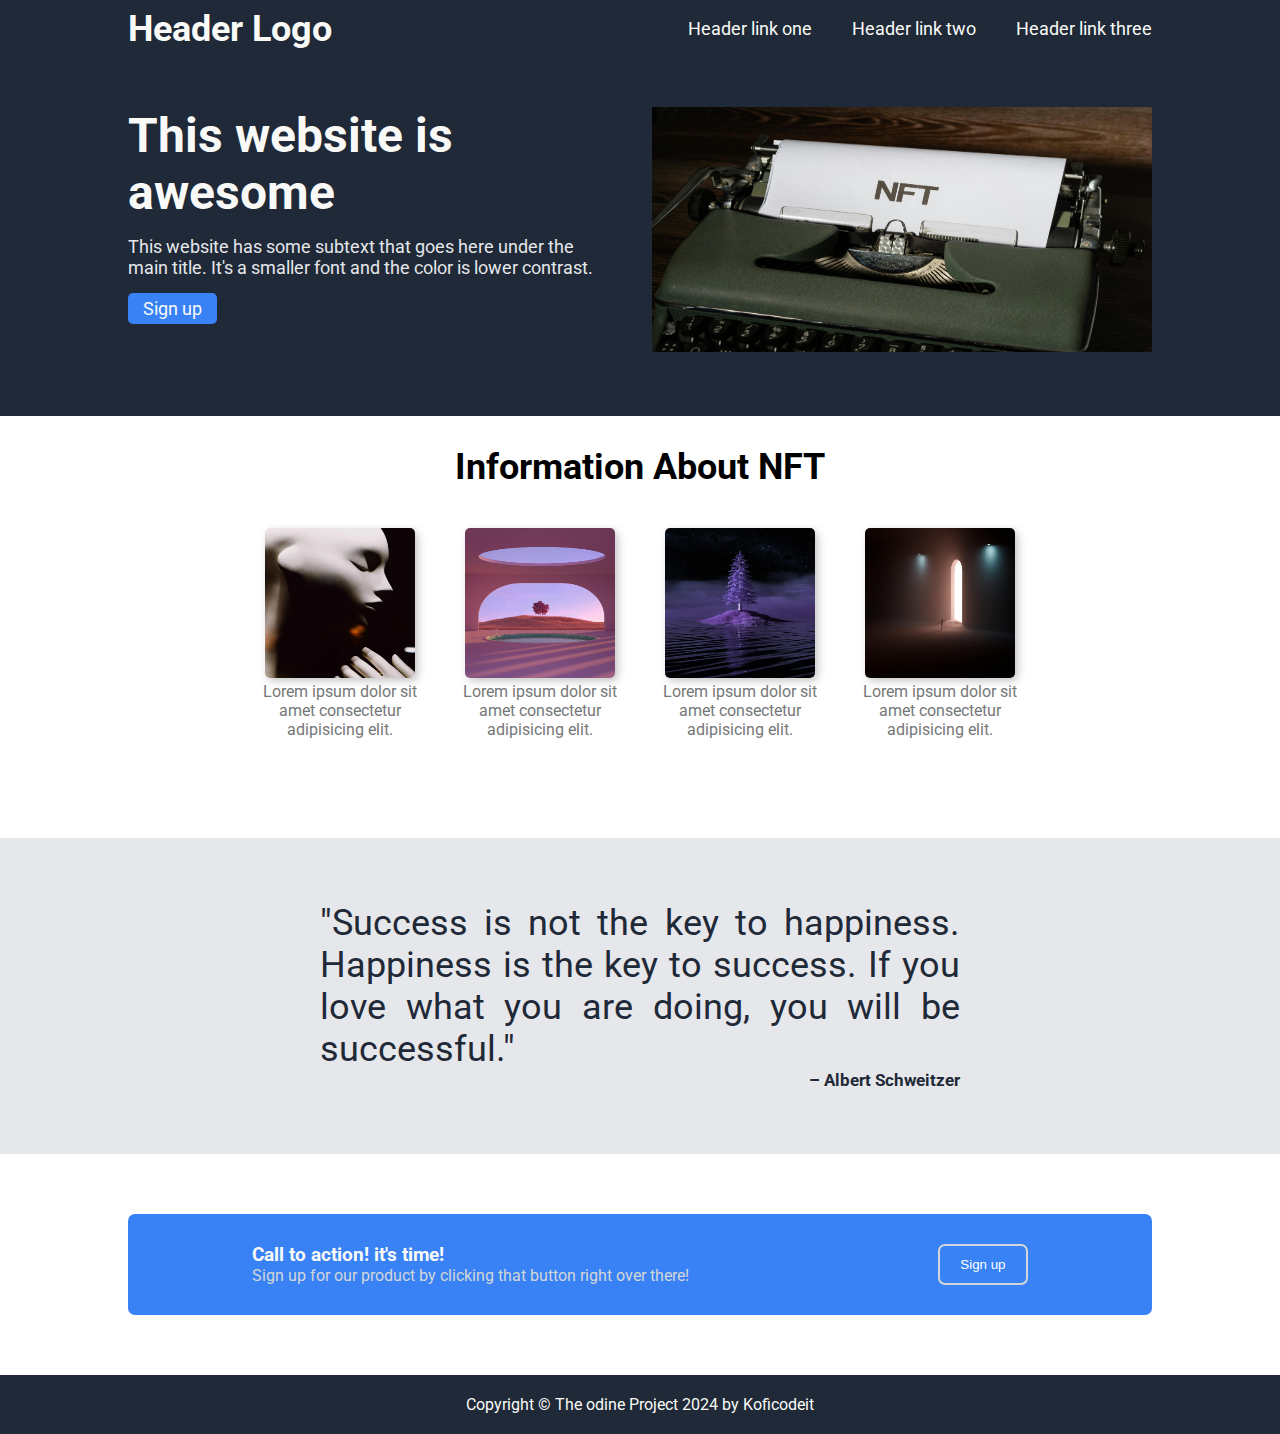
==== Odine-Landing-Page/index.html @ 933264b4 "Odine Landing Page" ====
<!DOCTYPE html>
<html lan="en">
    <head>
        <meta charset="UTF-8">
        <meta name="viewport" content="width=device-width, initial-scale=1.0">
        <meta name="authur" content="Koficodeit">
        <meta name="description" content="My first odine Landing page">

        <title>Odine Landing Page</title>

        <link rel="preconnect" href="https://fonts.googleapis.com">
<link rel="preconnect" href="https://fonts.gstatic.com" crossorigin>
<link href="https://fonts.googleapis.com/css2?family=Roboto:ital,wght@0,100;0,300;0,400;0,500;0,700;0,900;1,100;1,300;1,400;1,500;1,700;1,900&display=swap" rel="stylesheet">

        <link rel="stylesheet" href="styles/styles.css">
    </head>
    <body>
        <main>
            <header class="content-wrap">
                <nav>
                    <h2>Header Logo</h2>

                    <ul>
                        <li><a href="#">Header link one</a></li>
                        <li><a href="#">Header link two</a></li>
                        <li><a href="#">Header link three</a></li>
                    </ul>
                </nav>

                <section class="banner">
                    <section class="headerText">
                        <h1>This website is awesome</h1>

                        <p>This website has some subtext that goes here under the main title. It's a smaller font and the color is lower contrast.</p>

                        <li><a href="#" class="signUp">Sign up</a></li>
                    </section>

                    <section class="bannerImage">
                        <img src="assets/NFTbanner.jpg" alt="">
                    </section>
                </section>
            </header>

            <section class="container">
                <h2>Information About NFT</h2>

                <section class="containerItem">
                    
                    <section class="item">

                            <img src="assets/NFT (1).jpg" alt="">
                            <p class="sentence">Lorem ipsum dolor sit amet consectetur adipisicing elit.</p>
    
                    </section>

                    <section class="item">

                            <img src="assets/NFT (2).jpg" alt="">
                            <p class="sentence">Lorem ipsum dolor sit amet consectetur adipisicing elit.</p>
    
                    </section>

                    <section class="item">

                            <img src="assets/NFT (3).jpg" alt="">
                            <p class="sentence">Lorem ipsum dolor sit amet consectetur adipisicing elit.</p>
    
                    </section>

                    <section class="item">

                            <img src="assets/NFT (4).jpg" alt="">
                            <p class="sentence">Lorem ipsum dolor sit amet consectetur adipisicing elit.</p>
    
                    </section>

                </section>
            </section>

             <section class="qoute">
                <section class="quoteCenter">
                    <p>"Success is not the key to happiness. Happiness is the key to success. If you love what you are doing, you will be successful."</p>
                <span>– Albert Schweitzer</span>
                </section>
            </section>

            <section class="content-wrap actionCall">
                <section class="action" >
                    <section>
                        <h3>Call to action! it's time!</h3>
                        <p>Sign up for our product by clicking that button right over there!</p>
                    </section>

                    <button>Sign up</button>
                </section>
            </section>
        </main>

        <footer>
            <p>Copyright &copy; The odine Project 2024 by Koficodeit</p>
        </footer>
    </body>
</html>
---- Odine-Landing-Page/styles/styles.css ----
/* =======================================
UNIVERSAL STLYING
=======================================*/

* {
    box-sizing: border-box;
}

body {
    padding: 0;
    margin: 0;
    font-family: roboto;
    color: #f9faf8;
}

li {
    list-style: none;
}

a {
    text-decoration: none;
    color: #f9faf8;
}

h1, h2, h3, p {
    margin: 0;
}

.content-wrap {
    padding: 0 10%;
}



/* =======================================
NAVIGATION
=======================================*/

header {
    background: #1f2937;
    font-size: 18px;
}

nav, ul, .banner, .containerItem {
    display: flex;
}

nav {
    justify-content: space-between;
    align-items: center;
}

ul, .banner, .containerItem {
    gap: 40px;
}

section.banner {
    padding-top: 50px;
    padding-bottom: 60px;
}

h2 {
    font-size: 36px;
}

.bannerImage img {
    width: 500px;
    height: 245px;
}

h1 {
    font-size: 48px;
    font-weight: bolder;
}

.headerText p {
    font-size: 18px;
    padding: 15px 0 20px 0;
    color: #e5e7eb;
}

.headerText a {
    padding: 5px 15px;
    background: #3882f6;
    border-radius: 5px;
}

.container {
    color: black;
    text-align: center;
    padding-top: 30px;
    margin-bottom: 80px;
}

.containerItem {
    justify-content: center;
    padding-top: 40px;
}

.item img {
    border-radius: 5px;
    width: 150px;
    height: 150px;
    box-shadow: 3px 3px 8px 0px rgb(199, 197, 197);
}

.item {
    width: 160px;
    height: 230px;
}

.item p {
    color: #767778;
}

.qoute {
    background: #e5e7eb;
    font-size: 36px;
    color: #1f2937;
    padding: 5% 0;
}

.quoteCenter p { 
    text-align: justify;
}

.quoteCenter {
    width: 50%;
    margin: auto;
}

section.quoteCenter span {
    display: flex;
    justify-content: flex-end;
    font-weight: bold;
    font-size: 17px;
}

.action {
    border-radius: 7px;
    display: flex;
    justify-content: space-around;
    background: #3882f6;
    padding: 30px 0;
}

.actionCall {
    padding-top: 60px;
    padding-bottom: 60px;
}

.action p {
    color: #d3d6d8;
}

button {
    padding: 0px 20px;
    background: transparent;
    border: 2px solid #d3d6d8;
    border-radius: 7px;
    color: #ffffff;
}

footer {
    text-align: center;
    background: #1f2937;
    padding: 20px;
}
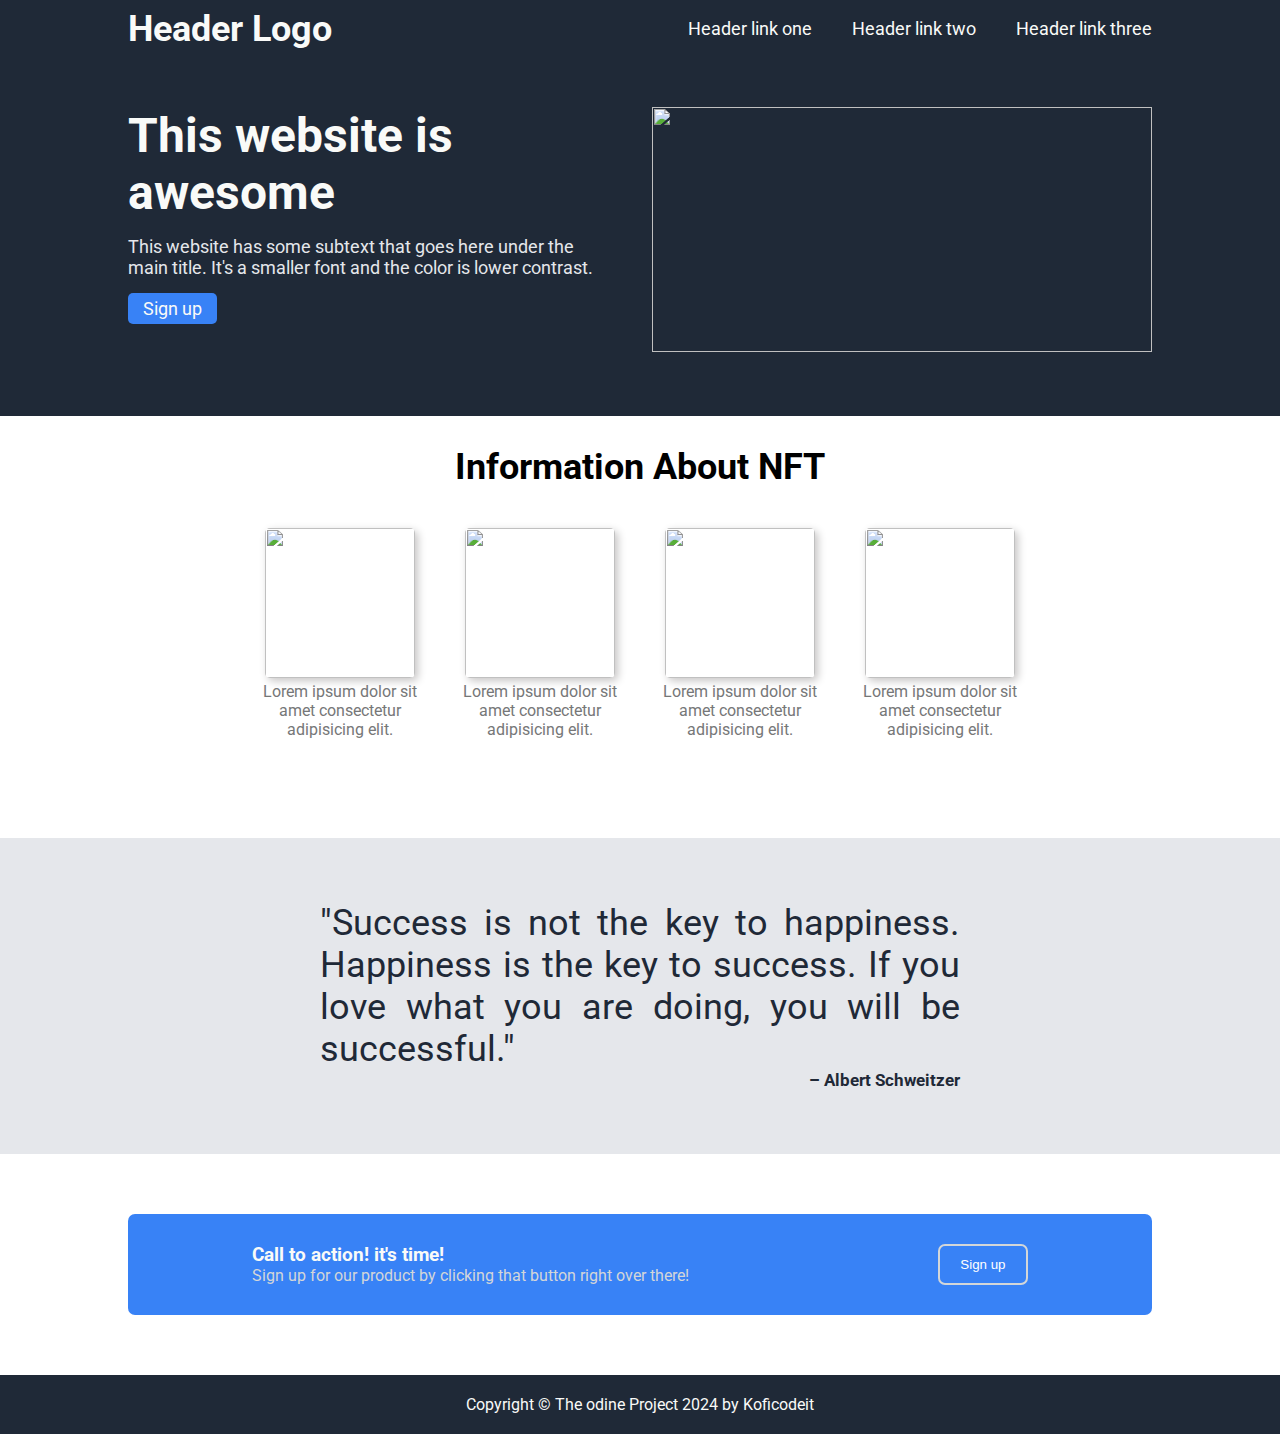
==== commit ccfc1c6a: "Odine Landing Page" ====
--- a/Odine-Landing-Page/index.html
+++ b/Odine-Landing-Page/index.html
@@ -16,6 +16,12 @@
     </head>
     <body>
         <main>
+
+            
+
+        <!-- ============
+         HEADER
+        ==============-->
             <header class="content-wrap">
                 <nav>
                     <h2>Header Logo</h2>
@@ -27,6 +33,9 @@
                     </ul>
                 </nav>
 
+            <!-- 
+            banner
+            -->
                 <section class="banner">
                     <section class="headerText">
                         <h1>This website is awesome</h1>
@@ -41,6 +50,12 @@
                     </section>
                 </section>
             </header>
+
+            
+
+        <!-- ============
+         INFORMATION
+        ==============-->
 
             <section class="container">
                 <h2>Information About NFT</h2>
@@ -77,6 +92,11 @@
 
                 </section>
             </section>
+            
+
+        <!-- ============
+         QUOTE
+        ==============-->
 
              <section class="qoute">
                 <section class="quoteCenter">
@@ -84,6 +104,11 @@
                 <span>– Albert Schweitzer</span>
                 </section>
             </section>
+            
+
+        <!-- ============
+         ACTION SIGN UP
+        ==============-->
 
             <section class="content-wrap actionCall">
                 <section class="action" >
@@ -97,6 +122,11 @@
             </section>
         </main>
 
+
+        <!-- ============
+         FOOTER
+        ==============-->
+
         <footer>
             <p>Copyright &copy; The odine Project 2024 by Koficodeit</p>
         </footer>
